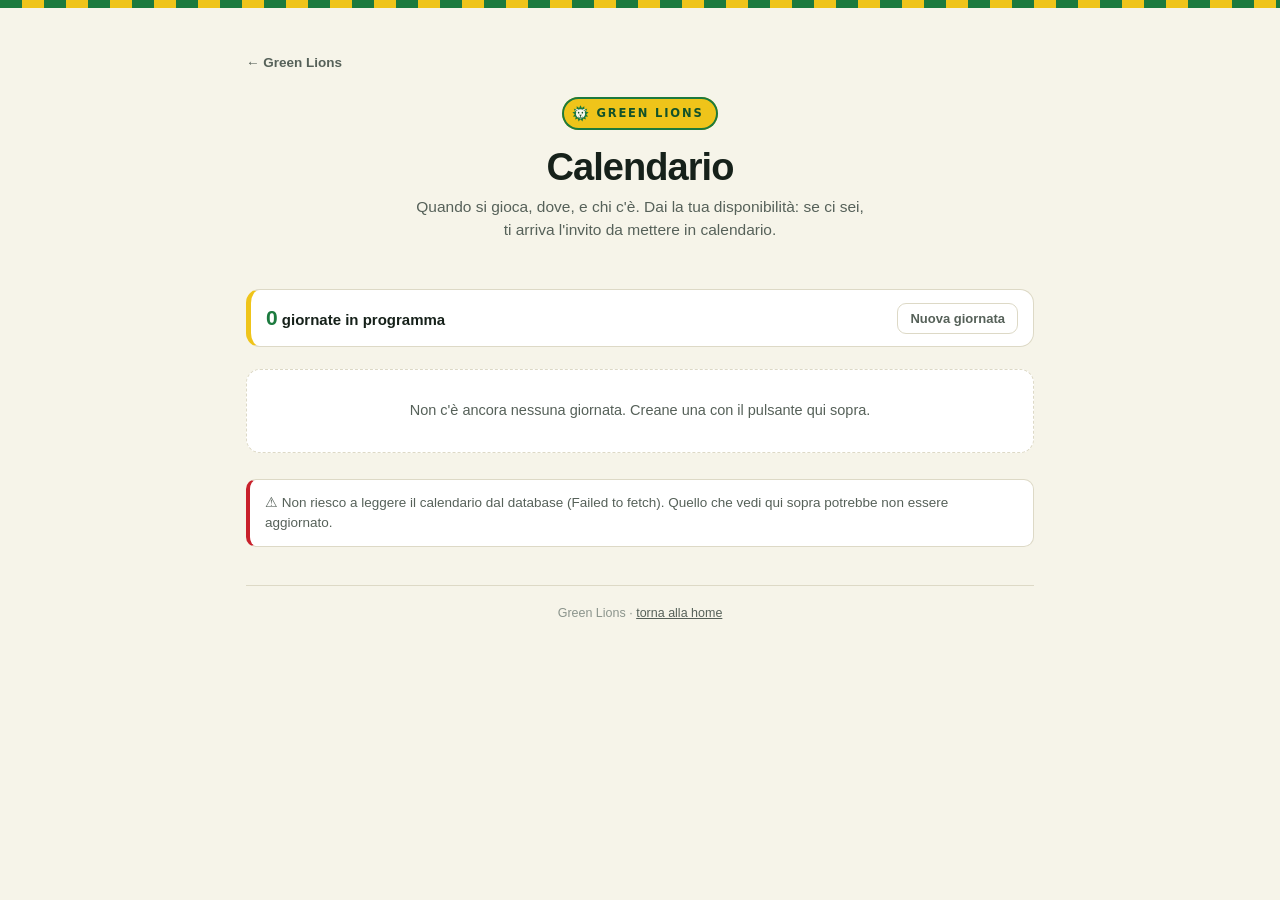
==== calendario/index.html @ 0fc32a2a "Calendario e Risultati Aggiunta la possibilità di inviare solleciti ai giocatori per le disponibilit" ====
<!doctype html>
<html lang="it">
<head>
<meta charset="utf-8">
<meta name="viewport" content="width=device-width, initial-scale=1, viewport-fit=cover">
<!-- Pagina della squadra, non vetrina: il noindex la tiene fuori dai motori
     di ricerca. Ci si arriva dal link, come per le divise. -->
<meta name="robots" content="noindex">
<title>Calendario e risultati · Green Lions</title>
<meta name="description" content="Le giornate dei Green Lions: quando si gioca, dove, e chi c'è.">
<meta name="theme-color" content="#1c7a3e">

<link rel="icon" type="image/svg+xml" href="/assets/img/leone.svg">
<link rel="icon" type="image/png" href="/assets/img/favicon.png">
<link rel="apple-touch-icon" href="/assets/img/apple-touch-icon.png">
<link rel="stylesheet" href="/assets/css/site.css">
<style>
  .gruppo { margin: 26px 0 0; }
  .gruppo > h2 {
    margin: 0 0 12px; font-size: 12px; font-weight: 800;
    letter-spacing: .13em; text-transform: uppercase; color: var(--ink-3);
  }

  .giornata {
    display: grid; grid-template-columns: 58px 1fr; gap: 15px;
    padding: 15px 17px; margin: 0 0 11px;
    background: var(--surface); border: 1px solid var(--line);
    border-left: 5px solid var(--kit-verde); border-radius: var(--radius);
  }
  .giornata.passata  { border-left-color: var(--ink-3); }
  .giornata.annullata { border-left-color: var(--kit-rosso); }
  .giornata.annullata .titolo { text-decoration: line-through; }

  .quando { text-align: center; padding-top: 2px; }
  .quando .settimana { font-size: 10.5px; font-weight: 700; letter-spacing: .08em; text-transform: uppercase; color: var(--ink-3); }
  .quando .giorno { font-size: 27px; font-weight: 800; line-height: 1.05; font-variant-numeric: tabular-nums; }
  .quando .mese { font-size: 11px; font-weight: 700; letter-spacing: .08em; text-transform: uppercase; color: var(--kit-verde); }
  @media (prefers-color-scheme: dark) { .quando .mese { color: var(--accent); } }

  .titolo { font-size: 17px; font-weight: 700; letter-spacing: -.012em; margin: 0 0 3px; }
  .dettaglio { font-size: 13.5px; color: var(--ink-2); margin: 0 0 2px; }
  .dettaglio .ora { font-weight: 700; color: var(--ink); }
  .appunto { margin: 7px 0 0; font-size: 13px; color: var(--ink-2); }

  .conteggi { display: flex; flex-wrap: wrap; gap: 7px; margin: 11px 0 0; }
  .chip {
    font: 700 11.5px/1 ui-sans-serif, system-ui, sans-serif;
    padding: 5px 9px; border-radius: 999px;
    background: var(--surface-2); color: var(--ink-2);
  }
  .chip.si    { background: var(--accent-sf); color: var(--kit-verde); }
  .chip.forse { background: #fdf3d4; color: #8a6a05; }
  @media (prefers-color-scheme: dark) {
    .chip.si    { color: var(--accent); }
    .chip.forse { background: #3a3010; color: #f0d375; }
  }

  .chip.anspi { background: var(--accent-sf); color: var(--kit-verde); box-shadow: inset 0 0 0 1px currentColor; }
  .chip.csi   { background: #e4ecfb; color: #2c5495; }
  @media (prefers-color-scheme: dark) {
    .chip.anspi { color: var(--accent); }
    .chip.csi   { background: #1b2a45; color: #9dbdf0; }
  }

  /* la regola dei due ANSPI in campo */
  .regola { margin: 10px 0 0; padding: 9px 12px; border-radius: 9px; font-size: 12.5px; line-height: 1.5; }
  .regola a { color: inherit; }
  .regola.ok     { background: var(--accent-sf); color: var(--kit-verde); }
  .regola.limite { background: #fdf3d4; color: #7d6005; }
  .regola.manca  { background: #fbeae9; color: #9d1a24; }
  @media (prefers-color-scheme: dark) {
    .regola.ok     { color: var(--accent); }
    .regola.limite { background: #3a3010; color: #f0d375; }
    .regola.manca  { background: #33191b; color: #f0999b; }
  }

  .nomi { margin: 9px 0 0; font-size: 12.5px; color: var(--ink-3); line-height: 1.6; }
  .nomi b { color: var(--ink-2); font-weight: 600; }

  .azioni-riga { display: flex; flex-wrap: wrap; gap: 8px; margin: 13px 0 0; }
  .stato-bollo {
    display: inline-block; margin-left: 8px; vertical-align: 2px;
    font: 700 10px/1 ui-sans-serif, system-ui, sans-serif;
    letter-spacing: .09em; text-transform: uppercase;
    padding: 4px 7px; border-radius: 999px;
    background: #fbeae9; color: #9d1a24;
  }
  @media (prefers-color-scheme: dark) { .stato-bollo { background: #33191b; color: #f0999b; } }

  #esito { margin: 0 0 16px; }

  /* ---- chi non ha risposto ---- */
  .manchevoli { list-style: none; margin: 0 0 14px; padding: 0; }
  .manchevoli li {
    display: flex; align-items: center; gap: 10px;
    padding: 9px 11px; margin: 0 0 6px;
    background: var(--bg); border: 1px solid var(--line); border-radius: 9px;
  }
  .manchevoli .chi { flex: 1; min-width: 0; font-size: 14.5px; font-weight: 600; }
  .manchevoli .senza { font-size: 12px; color: var(--ink-3); font-weight: 400; }

  /* ---- la distinta a schermo ---- */
  .distinta { list-style: none; margin: 0 0 4px; padding: 0; }
  .distinta li {
    display: flex; align-items: center; gap: 11px;
    padding: 9px 11px; margin: 0 0 6px;
    background: var(--bg); border: 1px solid var(--line); border-radius: 9px;
  }
  .distinta .maglia {
    flex: none; width: 30px; height: 30px; display: grid; place-items: center;
    border-radius: 8px; background: var(--kit-giallo); color: var(--kit-verde-s);
    font-weight: 800; font-size: 14px; font-variant-numeric: tabular-nums;
  }
  .distinta .maglia.senza { background: var(--surface-2); color: var(--ink-3); }
  .distinta .chi { flex: 1; min-width: 0; font-size: 14.5px; font-weight: 600; }
  .distinta .chi em { font-style: normal; font-weight: 400; font-size: 12.5px; color: var(--ink-3); }
  .distinta .bolli { display: flex; gap: 4px; flex: none; }
  .riassunto { margin: 12px 0 0; font-size: 13px; color: var(--ink-2); line-height: 1.55; }

  /* ============================================================
     Il foglio da portare al campo.
     A schermo non esiste; in stampa è l'unica cosa che resta,
     perché tutto il resto della pagina viene tolto di mezzo.
     ============================================================ */
  #stampa { display: none; }

  @media print {
    body > *:not(#stampa) { display: none !important; }
    dialog::backdrop { display: none !important; }
    #stampa { display: block !important; }

    @page { margin: 14mm; }
    body { background: #fff; color: #000; }

    #stampa { font: 11pt/1.45 ui-sans-serif, -apple-system, "Segoe UI", Roboto, Helvetica, Arial, sans-serif; color: #000; }
    #stampa h1 { font-size: 16pt; margin: 0 0 1mm; letter-spacing: -.01em; }
    #stampa .quando { margin: 0 0 7mm; font-size: 10.5pt; }
    #stampa table { width: 100%; border-collapse: collapse; }
    #stampa th, #stampa td { border: 1px solid #000; padding: 2.4mm 3mm; text-align: left; }
    #stampa th {
      font-size: 8.5pt; text-transform: uppercase; letter-spacing: .07em;
      background: #ececec; -webkit-print-color-adjust: exact; print-color-adjust: exact;
    }
    #stampa td.casella { width: 9mm; }
    #stampa td.num { width: 12mm; font-weight: 700; text-align: center; }
    #stampa tr.forse td { color: #444; }
    #stampa .riassunto { margin: 6mm 0 0; font-size: 10pt; color: #000; }
    #stampa .avvertenza { margin: 2mm 0 0; font-size: 10pt; font-weight: 700; }
  }
  .separa { margin: 16px 0 0; padding-top: 15px; border-top: 1px solid var(--line); }
</style>
</head>
<body>

<div class="banda"></div>

<svg style="position:absolute;width:0;height:0" aria-hidden="true">
  <symbol id="leone" viewBox="0 0 100 100"><path d="M50.0 2.0 L58.1 17.0 L72.3 7.5 L72.5 24.6 L89.5 22.7 L81.8 37.9 L97.7 44.2 L83.8 54.1 L94.9 67.0 L78.0 69.3 L81.8 85.9 L65.8 80.1 L61.5 96.6 L50.0 84.0 L38.5 96.6 L34.2 80.1 L18.2 85.9 L22.0 69.3 L5.1 67.0 L16.2 54.1 L2.3 44.2 L18.2 37.9 L10.5 22.7 L27.5 24.6 L27.7 7.5 L41.9 17.0 Z" style="fill:var(--leo-criniera,#1c7a3e)"/>
  <circle cx="50" cy="50" r="34" style="fill:var(--leo-criniera,#1c7a3e)"/>
  <circle cx="29" cy="32" r="8.5" style="fill:var(--leo-faccia,#efc41a)"/>
  <circle cx="71" cy="32" r="8.5" style="fill:var(--leo-faccia,#efc41a)"/>
  <circle cx="29" cy="32" r="3.8" style="fill:var(--leo-tratti,#12522a)"/>
  <circle cx="71" cy="32" r="3.8" style="fill:var(--leo-tratti,#12522a)"/>
  <circle cx="50" cy="52" r="27" style="fill:var(--leo-faccia,#efc41a)"/>
  <ellipse cx="39" cy="45" rx="4.4" ry="5.4" style="fill:var(--leo-tratti,#12522a)"/>
  <ellipse cx="61" cy="45" rx="4.4" ry="5.4" style="fill:var(--leo-tratti,#12522a)"/>
  <path d="M50 66 L41.5 57.5 L58.5 57.5 Z" style="fill:var(--leo-tratti,#12522a)"/>
  <path d="M50 66 L50 72" fill="none" style="stroke:var(--leo-tratti,#12522a)" stroke-width="3.4" stroke-linecap="round"/>
  <path d="M50 72 q -7 6 -13 0" fill="none" style="stroke:var(--leo-tratti,#12522a)" stroke-width="3.4" stroke-linecap="round"/>
  <path d="M50 72 q  7 6  13 0" fill="none" style="stroke:var(--leo-tratti,#12522a)" stroke-width="3.4" stroke-linecap="round"/></symbol>
</svg>

<div class="wrap">

  <p><a class="back" href="/">← Green Lions</a></p>

  <header class="site-head">
    <span class="crest"><svg class="leo" viewBox="0 0 100 100" aria-hidden="true"><use href="#leone"></use></svg>Green Lions</span>
    <h1>Calendario</h1>
    <p class="lede">Quando si gioca, dove, e chi c'è. Dai la tua disponibilità: se ci sei, ti arriva l'invito da mettere in calendario.</p>
  </header>

  <div class="msg ok" id="esito"></div>

  <div class="barra">
    <div class="conto" id="conto"><b>—</b> giornate in programma</div>
    <button type="button" class="btn ghost piccolo" id="apriNuova">Nuova giornata</button>
  </div>

  <div id="elenco" class="caricamento"></div>

  <p class="note">
    Per dare la disponibilità devi essere <a href="/squadra/">in rosa</a>: l'invito arriva all'email che hai lasciato lì.
    Chi ha il codice della squadra può anche creare e modificare le giornate — se una partita cambia orario o campo,
    l'evento si aggiorna da solo nel calendario di chi aveva accettato.
  </p>

  <footer class="site-footer">Green Lions · <a href="/">torna alla home</a></footer>

</div>


<!-- ============ finestra: dare la disponibilità ============ -->
<dialog id="finestraDisp">
  <div class="testata"></div>
  <form class="foglio" id="moduloDisp" novalidate>
    <h2>Ci sei?</h2>
    <p class="dettaglio" id="dispQuale"></p>

    <div class="msg err" id="erroreDisp"></div>

    <label><span>Chi sei</span>
      <select name="giocatore" id="scegliGiocatore" required></select>
    </label>

    <div class="scelta">
      <label><input type="radio" name="stato" value="si" checked><span>Ci sono</span></label>
      <label><input type="radio" name="stato" value="forse"><span>Forse</span></label>
      <label><input type="radio" name="stato" value="no"><span>Non ci sono</span></label>
    </div>

    <label><span>Note <small>(facoltativo)</small></span><textarea name="note" maxlength="200" placeholder="Arrivo più tardi, devo andare via prima…"></textarea></label>
    <label><span>Codice squadra</span><input name="codice" required maxlength="40" autocapitalize="characters" placeholder="quello scritto nel gruppo"></label>

    <div class="azioni">
      <button type="button" class="btn ghost" id="chiudiDisp">Annulla</button>
      <button type="submit" class="btn primary" id="confermaDisp">Conferma</button>
    </div>
  </form>
</dialog>


<!-- ============ finestra: creare o modificare una giornata ============ -->
<dialog id="finestraGiornata">
  <div class="testata"></div>
  <form class="foglio" id="moduloGiornata" novalidate>
    <h2 id="titoloFinestra">Nuova giornata</h2>

    <div class="msg err" id="erroreGiornata"></div>

    <label><span>Titolo</span><input name="titolo" required maxlength="80" placeholder="Campionato, 3ª giornata"></label>

    <div class="riga">
      <label><span>Tipo</span>
        <select name="tipo">
          <option value="partita" selected>Partita</option>
          <option value="allenamento">Allenamento</option>
          <option value="torneo">Torneo</option>
          <option value="altro">Altro</option>
        </select>
      </label>
      <label><span>Avversario</span><input name="avversario" maxlength="80" placeholder="solo per le partite"></label>
    </div>

    <div class="riga">
      <label><span>Data e ora</span><input name="inizio" type="datetime-local" required
        min="2020-01-01T00:00" max="2100-12-31T23:59"></label>
      <label><span>Durata <small>(minuti)</small></span><input name="durata" type="number" min="15" max="600" step="5" value="90" required inputmode="numeric"></label>
    </div>

    <label><span>Luogo</span><input name="luogo" required maxlength="80" placeholder="Campo comunale"></label>
    <label><span>Indirizzo <small>(facoltativo, finisce nell'invito)</small></span><input name="indirizzo" maxlength="160" placeholder="Via dello Sport 12, Lugo"></label>
    <label><span>Note <small>(facoltativo)</small></span><textarea name="note" maxlength="400" placeholder="Ritrovo un'ora prima…"></textarea></label>

    <label><span>Codice squadra</span><input name="codice" required maxlength="40" autocapitalize="characters"></label>

    <div class="azioni">
      <button type="button" class="btn ghost" id="chiudiGiornata">Annulla</button>
      <button type="submit" class="btn primary" id="confermaGiornata">Crea</button>
    </div>

    <div class="separa" id="zonaGestione" hidden>
      <div id="bloccoAnnulla">
        <button type="button" class="btn pericolo piccolo" id="annullaGiornata" style="width:100%">Annulla questa giornata</button>
        <p class="appunto">Resta nell'elenco, segnata come annullata. Chi aveva accettato riceve la disdetta e l'evento gli sparisce dal calendario.</p>
      </div>
      <div id="bloccoElimina" style="margin-top:14px">
        <button type="button" class="btn pericolo piccolo" id="eliminaGiornata" style="width:100%">Elimina definitivamente</button>
        <p class="appunto">La toglie dal sito, come se non fosse mai esistita. Si può solo se nessuno ce l'ha in calendario, o se è già annullata.</p>
      </div>
    </div>
  </form>
</dialog>

<dialog id="finestraDistinta">
  <div class="testata"></div>
  <div class="foglio">
    <h2>Distinta</h2>
    <p class="dettaglio" id="distintaQuale" style="margin:0 0 16px"></p>

    <div class="msg err" id="erroreDistinta"></div>

    <form id="moduloDistinta" novalidate>
      <label><span>Codice squadra</span>
        <input name="codice" required maxlength="40" autocapitalize="characters" placeholder="quello scritto nel gruppo">
      </label>
      <p class="appunto" style="margin:-4px 0 14px">Serve il codice perché la distinta riporta i cognomi
         per esteso, che sul sito non si vedono.</p>
      <div class="azioni">
        <button type="button" class="btn ghost" id="chiudiDistinta">Chiudi</button>
        <button type="submit" class="btn primary" id="confermaDistinta">Mostra</button>
      </div>
    </form>

    <div id="distintaCorpo" hidden>
      <ul class="distinta" id="distintaElenco"></ul>
      <p class="riassunto" id="distintaRiassunto"></p>
      <div class="azioni" style="margin-top:16px">
        <button type="button" class="btn ghost" id="chiudiDistinta2">Chiudi</button>
        <button type="button" class="btn primary" id="stampaDistinta">Stampa</button>
      </div>
    </div>
  </div>
</dialog>

<dialog id="finestraSolleciti">
  <div class="testata"></div>
  <div class="foglio">
    <h2>Chi non ha risposto</h2>
    <p class="dettaglio" id="sollecitiQuale" style="margin:0 0 16px"></p>

    <div class="msg err" id="erroreSolleciti"></div>
    <div class="msg ok" id="esitoSolleciti"></div>

    <form id="moduloSolleciti" novalidate>
      <label><span>Codice di gestione</span>
        <input name="codice" required maxlength="40" autocapitalize="characters" placeholder="il tuo, non quello del gruppo">
      </label>
      <p class="appunto" style="margin:-4px 0 14px">Qui compaiono i numeri di telefono, perciò serve
         il codice di gestione e non quello che gira nel gruppo.</p>
      <div class="azioni">
        <button type="button" class="btn ghost" id="chiudiSolleciti">Chiudi</button>
        <button type="submit" class="btn primary" id="confermaSolleciti">Vedi</button>
      </div>
    </form>

    <div id="sollecitiCorpo" hidden>
      <ul class="manchevoli" id="sollecitiElenco"></ul>
      <p class="appunto" style="margin:-6px 0 14px">Il telefono apre l'app messaggi con testo e
         destinatario già pronti: l'invio lo dai tu, e parte dal tuo numero.</p>
      <div class="azioni" style="flex-wrap:wrap">
        <button type="button" class="btn ghost" id="chiudiSolleciti2">Chiudi</button>
        <button type="button" class="btn ghost" id="copiaSolleciti">Copia per WhatsApp</button>
        <button type="button" class="btn primary" id="smsATutti">SMS a tutti</button>
      </div>
    </div>
  </div>
</dialog>

<!-- Riempito al volo quando si chiede la distinta: è quello che finisce sulla carta. -->
<div id="stampa" aria-hidden="true"></div>

<script src="/assets/js/supabase.js"></script>
<script>
/* ============================================================
   Gli orari sono fissati sull'ora italiana, non su quella del
   telefono: una partita alle 15:30 è alle 15:30 anche per chi
   apre la pagina con il fuso sbagliato o dall'estero.
   ============================================================ */
const FUSO = 'Europe/Rome';

const pezzi = (data) => new Intl.DateTimeFormat('sv-SE', {
  timeZone: FUSO, year: 'numeric', month: '2-digit', day: '2-digit',
  hour: '2-digit', minute: '2-digit', hour12: false
}).formatToParts(data).reduce((acc, p) => (acc[p.type] = p.value, acc), {});

/** Da istante a "2026-09-14T15:30" per il campo data e ora. */
function perIlModulo(iso) {
  const p = pezzi(new Date(iso));
  return `${p.year}-${p.month}-${p.day}T${p.hour}:${p.minute}`;
}

/** Da "2026-09-14T15:30" scritto nel modulo (ora italiana) all'istante vero.
    Due passate perché lo scarto cambia tra ora solare e ora legale. */
function dalModulo(valore) {
  const [g, o] = valore.split('T');
  const [Y, M, D] = g.split('-').map(Number);
  const [h, m] = o.split(':').map(Number);
  const desiderato = Date.UTC(Y, M - 1, D, h, m);
  let istante = desiderato;
  for (let i = 0; i < 2; i++) {
    const p = pezzi(new Date(istante));
    const letto = Date.UTC(+p.year, +p.month - 1, +p.day, +p.hour, +p.minute);
    istante = istante + (desiderato - letto);
  }
  return new Date(istante).toISOString();
}

const fmt = (iso, opzioni) => new Intl.DateTimeFormat('it-IT', { timeZone: FUSO, ...opzioni }).format(new Date(iso));

/* ---------------- stato della pagina ---------------- */

const elenco = document.getElementById('elenco');
const esito  = document.getElementById('esito');

const finestraDisp = document.getElementById('finestraDisp');
const moduloDisp   = document.getElementById('moduloDisp');
const erroreDisp   = document.getElementById('erroreDisp');
const confermaDisp = document.getElementById('confermaDisp');

const finestraGiornata = document.getElementById('finestraGiornata');
const moduloGiornata   = document.getElementById('moduloGiornata');
const erroreGiornata   = document.getElementById('erroreGiornata');
const confermaGiornata = document.getElementById('confermaGiornata');

let giornate = [];
let disponibilita = [];
let rosa = [];
document.querySelector('.note').dataset.originale = document.querySelector('.note').innerHTML;

let dispScelta = null;      // giornata per cui si sta rispondendo
let giornataInModifica = null;

const ETICHETTE = { si: 'ci sono', forse: 'forse', no: 'non ci sono' };

async function carica() {
  GL_ULTIMO_ERRORE = null;
  [giornate, disponibilita, rosa] = await Promise.all([
    glLeggi('calendario_pubblico', 'select=*&order=inizio.asc'),
    glLeggi('disponibilita_pubblica', 'select=*&order=nome.asc'),
    glLeggi('rosa_pubblica', 'select=*&order=numero.asc.nullslast,nome.asc')
  ]);
  disegna();

  // Meglio dire "non riesco a leggere" che lasciar credere che non ci sia niente.
  const nota = document.querySelector('.note');
  if (GL_ULTIMO_ERRORE) {
    nota.textContent = '⚠ Non riesco a leggere il calendario dal database (' + GL_ULTIMO_ERRORE +
      '). Quello che vedi qui sopra potrebbe non essere aggiornato.';
  } else if (nota.dataset.originale) {
    nota.innerHTML = nota.dataset.originale;
  }
}

function nomeGiornata(g) {
  return (g.tipo === 'partita' && g.avversario) ? 'Green Lions – ' + g.avversario : g.titolo;
}

function disegna() {
  elenco.classList.remove('caricamento');
  elenco.innerHTML = '';

  const adesso = Date.now();
  const prossime = giornate.filter(g => new Date(g.inizio).getTime() >= adesso);
  const passate  = giornate.filter(g => new Date(g.inizio).getTime() <  adesso).reverse();

  const inProgramma = prossime.filter(g => g.stato === 'programmata').length;
  document.getElementById('conto').innerHTML =
    '<b>' + inProgramma + '</b> ' + (inProgramma === 1 ? 'giornata in programma' : 'giornate in programma');

  if (giornate.length === 0) {
    elenco.innerHTML = '<p class="vuoto">Non c\'è ancora nessuna giornata. Creane una con il pulsante qui sopra.</p>';
    return;
  }

  if (prossime.length) elenco.appendChild(sezione('In programma', prossime, false));
  if (passate.length)  elenco.appendChild(sezione('Già giocate', passate, true));
}

function chipTessera(classe, testo) {
  const c = document.createElement('span');
  c.className = 'chip ' + classe;
  c.textContent = testo;
  return c;
}

function sezione(titolo, lista, passata) {
  const s = document.createElement('section');
  s.className = 'gruppo';
  s.innerHTML = '<h2></h2>';
  s.querySelector('h2').textContent = titolo;
  for (const g of lista) s.appendChild(scheda(g, passata));
  return s;
}

function scheda(g, passata) {
  const annullata = g.stato === 'annullata';
  const risposte = disponibilita.filter(d => d.giornata_id === g.id);
  const conta = (stato) => risposte.filter(d => d.stato === stato).length;

  const carta = document.createElement('article');
  carta.className = 'giornata' + (annullata ? ' annullata' : passata ? ' passata' : '');

  carta.innerHTML = `
    <div class="quando">
      <div class="settimana"></div>
      <div class="giorno"></div>
      <div class="mese"></div>
    </div>
    <div class="corpo">
      <p class="titolo"></p>
      <p class="dettaglio"><span class="ora"></span> · <span class="luogo"></span></p>
      <p class="appunto" hidden></p>
      <div class="conteggi"></div>
      <p class="regola" hidden></p>
      <p class="nomi" hidden></p>
      <div class="azioni-riga"></div>
    </div>`;

  carta.querySelector('.settimana').textContent = fmt(g.inizio, { weekday: 'short' });
  carta.querySelector('.giorno').textContent    = fmt(g.inizio, { day: 'numeric' });
  carta.querySelector('.mese').textContent      = fmt(g.inizio, { month: 'short' }).replace('.', '');

  const titolo = carta.querySelector('.titolo');
  titolo.textContent = nomeGiornata(g);
  if (annullata) {
    const bollo = document.createElement('span');
    bollo.className = 'stato-bollo';
    bollo.textContent = 'annullata';
    titolo.appendChild(bollo);
  }

  carta.querySelector('.ora').textContent = fmt(g.inizio, { hour: '2-digit', minute: '2-digit' });
  carta.querySelector('.luogo').textContent = g.indirizzo ? g.luogo + ', ' + g.indirizzo : g.luogo;

  if (g.note) {
    const appunto = carta.querySelector('.appunto');
    appunto.textContent = g.note;
    appunto.hidden = false;
  }

  const conteggi = carta.querySelector('.conteggi');
  for (const stato of ['si', 'forse', 'no']) {
    const n = conta(stato);
    if (!n) continue;
    const chip = document.createElement('span');
    chip.className = 'chip ' + stato;
    chip.textContent = n + ' ' + ETICHETTE[stato];
    conteggi.appendChild(chip);
  }
  if (!risposte.length && !annullata && !passata) {
    const chip = document.createElement('span');
    chip.className = 'chip';
    chip.textContent = 'ancora nessuna risposta';
    conteggi.appendChild(chip);
  }

  // Quanti tesserati ci sono per davvero. Conta solo chi ha detto sì:
  // un "forse" non basta a coprire un obbligo di regolamento.
  const anspiSi    = risposte.filter(d => d.stato === 'si'    && d.tessera_anspi).length;
  const anspiForse = risposte.filter(d => d.stato === 'forse' && d.tessera_anspi).length;
  const csiSi      = risposte.filter(d => d.stato === 'si'    && d.tessera_csi).length;

  if (anspiSi) conteggi.appendChild(chipTessera('anspi', anspiSi + ' ANSPI'));
  if (csiSi)   conteggi.appendChild(chipTessera('csi',   csiSi + ' CSI'));

  // L'avviso ha senso solo su quello che deve ancora succedere.
  if (!annullata && !passata) {
    const regola = carta.querySelector('.regola');
    regola.hidden = false;
    if (anspiSi >= 3) {
      regola.className = 'regola ok';
      regola.textContent = anspiSi + ' ANSPI disponibili: si possono alternare in campo.';
    } else if (anspiSi === 2) {
      regola.className = 'regola limite';
      regola.textContent = 'Esattamente 2 ANSPI disponibili. Il minimo va tenuto per tutta la partita, ' +
        'quindi devono giocarla intera tutti e due: nessuno dei due può uscire.';
    } else {
      regola.className = 'regola manca';
      // solo numeri calcolati qui dentro, nessun testo scritto dagli utenti
      regola.innerHTML = (anspiSi === 0 ? 'Nessun ANSPI disponibile' : '1 solo ANSPI disponibile') +
        ': ne servono <b>almeno 2 in campo per tutta la partita</b>' +
        (anspiForse ? ', e altri ' + anspiForse + ' hanno risposto forse' : '') +
        '. <a href="/regolamento/">Regolamento</a>';
    }
  }

  const dentro = risposte.filter(d => d.stato === 'si' || d.stato === 'forse');
  if (dentro.length) {
    const nomi = carta.querySelector('.nomi');
    nomi.innerHTML = '<b>Ci sono:</b> ' +
      dentro.map(d => d.nome + ' ' + d.iniziale + (d.stato === 'forse' ? ' (forse)' : '')).join(' · ');
    nomi.hidden = false;
  }

  const azioni = carta.querySelector('.azioni-riga');

  // La disponibilità si dà solo per quello che deve ancora succedere.
  if (!annullata && !passata) {
    const rispondi = document.createElement('button');
    rispondi.type = 'button';
    rispondi.className = 'btn primary piccolo';
    rispondi.textContent = 'Dai la tua disponibilità';
    rispondi.onclick = () => apriDisponibilita(g);
    azioni.appendChild(rispondi);
  }

  // Sollecitare ha senso solo prima: a partita giocata non serve più.
  if (!annullata && !passata) {
    const sollecita = document.createElement('button');
    sollecita.type = 'button';
    sollecita.className = 'btn ghost piccolo';
    sollecita.textContent = 'Sollecita';
    sollecita.onclick = () => apriSolleciti(g);
    azioni.appendChild(sollecita);
  }

  // La distinta serve prima della partita, ma anche dopo per ricontrollare
  // chi c'era: la si tiene su tutto quello che non è stato annullato.
  if (!annullata) {
    const distinta = document.createElement('button');
    distinta.type = 'button';
    distinta.className = 'btn ghost piccolo';
    distinta.textContent = 'Distinta';
    distinta.onclick = () => apriDistinta(g);
    azioni.appendChild(distinta);
  }

  // La gestione invece serve sempre: se sbagli l'anno, la giornata finisce
  // tra le passate, e senza questo pulsante non ci sarebbe più modo di
  // correggerla o di toglierla di mezzo.
  const gestisci = document.createElement('button');
  gestisci.type = 'button';
  gestisci.className = 'btn ghost piccolo';
  gestisci.textContent = (annullata || passata) ? 'Correggi o elimina' : 'Modifica';
  gestisci.onclick = () => apriGiornata(g);
  azioni.appendChild(gestisci);

  return carta;
}

/* ---------------- disponibilità ---------------- */

function apriDisponibilita(g) {
  dispScelta = g;
  erroreDisp.classList.remove('mostra');

  document.getElementById('dispQuale').textContent =
    nomeGiornata(g) + ' · ' + fmt(g.inizio, { weekday: 'long', day: 'numeric', month: 'long' }) +
    ', ore ' + fmt(g.inizio, { hour: '2-digit', minute: '2-digit' });

  const scegli = document.getElementById('scegliGiocatore');
  scegli.innerHTML = '';
  if (rosa.length === 0) {
    scegli.innerHTML = '<option value="">— la rosa è vuota —</option>';
  } else {
    scegli.appendChild(new Option('— scegli il tuo nome —', ''));
    for (const p of rosa) {
      scegli.appendChild(new Option(
        p.nome + ' ' + p.iniziale + (p.numero != null ? ' (' + p.numero + ')' : ''), p.id));
    }
  }

  finestraDisp.showModal();
}

moduloDisp.addEventListener('submit', async ev => {
  ev.preventDefault();
  erroreDisp.classList.remove('mostra');

  const d = Object.fromEntries(new FormData(moduloDisp));
  if (!d.giocatore) return erroreIn(erroreDisp, 'Scegli il tuo nome. Se non c\'è, aggiungiti prima alla rosa.');
  if (!d.codice.trim()) return erroreIn(erroreDisp, 'Manca il codice squadra.');

  confermaDisp.disabled = true;
  confermaDisp.textContent = 'Un attimo…';

  try {
    await glChiama('segna_disponibilita', {
      _codice:       d.codice.trim(),
      _giornata_id:  dispScelta.id,
      _giocatore_id: Number(d.giocatore),
      _stato:        d.stato,
      _note:         d.note.trim() || null
    });

    finestraDisp.close();
    moduloDisp.reset();
    esito.textContent = d.stato === 'si'
      ? 'Segnato. A momenti ricevi l\'invito da mettere in calendario.'
      : d.stato === 'forse'
        ? 'Segnato come forse: ricevi comunque l\'invito, così non te ne dimentichi.'
        : 'Segnato: per questa giornata non ci sei.';
    esito.classList.add('mostra');
    await carica();
  } catch (e) {
    erroreIn(erroreDisp, glMessaggio(e));
  } finally {
    confermaDisp.disabled = false;
    confermaDisp.textContent = 'Conferma';
  }
});

/* ---------------- i solleciti ---------------- */

const finestraSolleciti = document.getElementById('finestraSolleciti');
const moduloSolleciti   = document.getElementById('moduloSolleciti');
const erroreSolleciti   = document.getElementById('erroreSolleciti');
const esitoSolleciti    = document.getElementById('esitoSolleciti');
const confermaSolleciti = document.getElementById('confermaSolleciti');
let sollecitiGiornata = null;
let sollecitiMancanti = [];

/**
 * L'indirizzo per aprire l'app messaggi con tutto già scritto.
 *
 * Una pagina web non può mandare un SMS da sola — nessun browser lo
 * consente — ma può preparare il messaggio e lasciare l'invio a chi
 * sta davanti al telefono.
 *
 * Il "?&" prima di body non è un errore di battitura: iOS e Android
 * non si sono mai messi d'accordo sul separatore, e quella forma la
 * digeriscono tutti e due.
 */
function linkSms(numeri, testo) {
  const puliti = numeri.map(n => String(n).replace(/[^\d+]/g, '')).filter(Boolean);
  return 'sms:' + puliti.join(',') + '?&body=' + encodeURIComponent(testo);
}

function quandoDiscorsivo(g) {
  return fmt(g.inizio, { weekday: 'long', day: 'numeric', month: 'long' }) +
         ' alle ' + fmt(g.inizio, { hour: '2-digit', minute: '2-digit' });
}

function testoSollecito(g, nome) {
  return (nome ? 'Ciao ' + nome + ', ' : '') +
    'manca la tua disponibilità per ' + nomeGiornata(g) + ' di ' + quandoDiscorsivo(g) +
    '. Si risponde qui: ' + location.origin + '/calendario/';
}

function apriSolleciti(g) {
  sollecitiGiornata = g;
  erroreSolleciti.classList.remove('mostra');
  esitoSolleciti.classList.remove('mostra');
  moduloSolleciti.reset();
  moduloSolleciti.hidden = false;
  document.getElementById('sollecitiCorpo').hidden = true;
  document.getElementById('sollecitiQuale').textContent =
    nomeGiornata(g) + ' · ' + quandoDiscorsivo(g);
  finestraSolleciti.showModal();
  moduloSolleciti.querySelector('[name=codice]').focus();
}

moduloSolleciti.addEventListener('submit', async ev => {
  ev.preventDefault();
  erroreSolleciti.classList.remove('mostra');

  const codice = moduloSolleciti.elements.codice.value.trim();
  if (!codice) return erroreIn(erroreSolleciti, 'Manca il codice di gestione.');

  confermaSolleciti.disabled = true;
  confermaSolleciti.textContent = 'Un attimo…';

  try {
    sollecitiMancanti = await glChiama('da_sollecitare', {
      _codice: codice,
      _giornata_id: sollecitiGiornata.id
    }) || [];
    disegnaSolleciti();
    moduloSolleciti.hidden = true;
    document.getElementById('sollecitiCorpo').hidden = false;
  } catch (e) {
    erroreIn(erroreSolleciti, glMessaggio(e));
  } finally {
    confermaSolleciti.disabled = false;
    confermaSolleciti.textContent = 'Vedi';
  }
});

function disegnaSolleciti() {
  const elenco = document.getElementById('sollecitiElenco');
  elenco.innerHTML = '';

  const conNumero = sollecitiMancanti.filter(p => p.telefono);

  if (sollecitiMancanti.length === 0) {
    const voce = document.createElement('li');
    voce.innerHTML = '<span class="chi">Hanno risposto tutti. Non c\'è nessuno da sollecitare.</span>';
    elenco.appendChild(voce);
  }

  for (const p of sollecitiMancanti) {
    const voce = document.createElement('li');
    voce.innerHTML = '<span class="chi"></span>';
    voce.querySelector('.chi').textContent = p.nome + ' ' + p.cognome;

    if (p.telefono) {
      const sms = document.createElement('a');
      sms.className = 'btn ghost piccolo';
      sms.href = linkSms([p.telefono], testoSollecito(sollecitiGiornata, p.nome));
      sms.textContent = 'SMS';
      voce.appendChild(sms);
    } else {
      const senza = document.createElement('span');
      senza.className = 'senza';
      senza.textContent = 'numero mancante';
      voce.appendChild(senza);
    }
    elenco.appendChild(voce);
  }

  const tutti = document.getElementById('smsATutti');
  tutti.disabled = conNumero.length === 0;
  tutti.textContent = conNumero.length > 1
    ? 'SMS a tutti (' + conNumero.length + ')'
    : 'SMS';
}

document.getElementById('smsATutti').onclick = () => {
  const numeri = sollecitiMancanti.filter(p => p.telefono).map(p => p.telefono);
  if (!numeri.length) return;
  // senza nome: è un messaggio solo, che arriva a tutti
  location.href = linkSms(numeri, testoSollecito(sollecitiGiornata, null));
};

document.getElementById('copiaSolleciti').onclick = async () => {
  const nomi = sollecitiMancanti.map(p => p.nome).join(', ');
  const testo = sollecitiMancanti.length
    ? 'Manca ancora la disponibilità per ' + nomeGiornata(sollecitiGiornata) + ' di ' +
      quandoDiscorsivo(sollecitiGiornata) + ': ' + nomi +
      '.\nSi risponde qui: ' + location.origin + '/calendario/'
    : 'Hanno risposto tutti per ' + nomeGiornata(sollecitiGiornata) + '.';

  try {
    await navigator.clipboard.writeText(testo);
    esitoSolleciti.textContent = 'Messaggio copiato: incollalo nel gruppo.';
    esitoSolleciti.classList.add('mostra');
  } catch {
    erroreIn(erroreSolleciti, 'Il browser non mi lascia copiare. Il messaggio è: ' + testo);
  }
};

document.getElementById('chiudiSolleciti').onclick  = () => finestraSolleciti.close();
document.getElementById('chiudiSolleciti2').onclick = () => finestraSolleciti.close();

/* ---------------- la distinta ---------------- */

const finestraDistinta = document.getElementById('finestraDistinta');
const moduloDistinta   = document.getElementById('moduloDistinta');
const erroreDistinta   = document.getElementById('erroreDistinta');
const confermaDistinta = document.getElementById('confermaDistinta');
let distintaGiornata = null;

function apriDistinta(g) {
  distintaGiornata = g;
  erroreDistinta.classList.remove('mostra');
  moduloDistinta.reset();
  moduloDistinta.hidden = false;
  document.getElementById('distintaCorpo').hidden = true;

  document.getElementById('distintaQuale').textContent =
    nomeGiornata(g) + ' · ' + fmt(g.inizio, { weekday: 'long', day: 'numeric', month: 'long' }) +
    ', ore ' + fmt(g.inizio, { hour: '2-digit', minute: '2-digit' });

  finestraDistinta.showModal();
  moduloDistinta.querySelector('[name=codice]').focus();
}

moduloDistinta.addEventListener('submit', async ev => {
  ev.preventDefault();
  erroreDistinta.classList.remove('mostra');

  const codice = moduloDistinta.elements.codice.value.trim();
  if (!codice) return erroreIn(erroreDistinta, 'Manca il codice squadra.');

  confermaDistinta.disabled = true;
  confermaDistinta.textContent = 'Un attimo…';

  try {
    const righe = await glChiama('distinta', {
      _codice: codice,
      _giornata_id: distintaGiornata.id
    });
    disegnaDistinta(distintaGiornata, righe || []);
    moduloDistinta.hidden = true;
    document.getElementById('distintaCorpo').hidden = false;
  } catch (e) {
    erroreIn(erroreDistinta, glMessaggio(e));
  } finally {
    confermaDistinta.disabled = false;
    confermaDistinta.textContent = 'Mostra';
  }
});

/** Il nome della tessera, per esteso, come va scritto sulla distinta. */
function tessereDi(r) {
  const t = [];
  if (r.tessera_anspi) t.push('ANSPI');
  if (r.tessera_csi)   t.push('CSI');
  return t.length ? t.join(' + ') : '—';
}

function disegnaDistinta(g, righe) {
  const elenco = document.getElementById('distintaElenco');
  elenco.innerHTML = '';

  for (const r of righe) {
    const voce = document.createElement('li');
    voce.innerHTML = '<span class="maglia"></span><span class="chi"></span><span class="bolli"></span>';

    const maglia = voce.querySelector('.maglia');
    maglia.textContent = r.numero ?? '–';
    if (r.numero == null) maglia.classList.add('senza');

    const chi = voce.querySelector('.chi');
    chi.textContent = r.nome + ' ' + r.cognome + ' ';
    if (r.stato === 'forse') {
      const nota = document.createElement('em');
      nota.textContent = '(forse)';
      chi.appendChild(nota);
    }

    const bolli = voce.querySelector('.bolli');
    if (r.tessera_anspi) bolli.appendChild(chipTessera('anspi', 'ANSPI'));
    if (r.tessera_csi)   bolli.appendChild(chipTessera('csi', 'CSI'));

    elenco.appendChild(voce);
  }

  const sicuri   = righe.filter(r => r.stato === 'si').length;
  const forse    = righe.filter(r => r.stato === 'forse').length;
  const anspiSi  = righe.filter(r => r.stato === 'si' && r.tessera_anspi).length;
  const csiSi    = righe.filter(r => r.stato === 'si' && r.tessera_csi).length;

  const riassunto = sicuri + (sicuri === 1 ? ' giocatore sicuro' : ' giocatori sicuri') +
    (forse ? ', più ' + forse + ' in forse' : '') +
    ' · ' + anspiSi + ' ANSPI · ' + csiSi + ' CSI';

  document.getElementById('distintaRiassunto').textContent = righe.length
    ? riassunto
    : 'Per questa giornata non ha ancora risposto nessuno.';

  costruisciFoglio(g, righe, { sicuri, forse, anspiSi, csiSi, riassunto });
}

/** Prepara il foglio che esce dalla stampante. */
function costruisciFoglio(g, righe, conti) {
  const foglio = document.getElementById('stampa');
  foglio.innerHTML = '';

  const titolo = document.createElement('h1');
  titolo.textContent = 'Green Lions · distinta';
  foglio.appendChild(titolo);

  const quando = document.createElement('p');
  quando.className = 'quando';
  quando.textContent =
    nomeGiornata(g) + ' — ' +
    fmt(g.inizio, { weekday: 'long', day: 'numeric', month: 'long', year: 'numeric' }) +
    ', ore ' + fmt(g.inizio, { hour: '2-digit', minute: '2-digit' }) + ' · ' +
    (g.indirizzo ? g.luogo + ', ' + g.indirizzo : g.luogo);
  foglio.appendChild(quando);

  const tabella = document.createElement('table');
  tabella.innerHTML =
    '<thead><tr><th></th><th>N.</th><th>Nome e cognome</th><th>Tessera</th></tr></thead><tbody></tbody>';
  const corpo = tabella.querySelector('tbody');

  for (const r of righe) {
    const riga = document.createElement('tr');
    if (r.stato === 'forse') riga.className = 'forse';
    riga.innerHTML = '<td class="casella"></td><td class="num"></td><td></td><td></td>';
    const celle = riga.querySelectorAll('td');
    celle[1].textContent = r.numero ?? '';
    celle[2].textContent = r.nome + ' ' + r.cognome + (r.stato === 'forse' ? ' (forse)' : '');
    celle[3].textContent = tessereDi(r);
    corpo.appendChild(riga);
  }
  foglio.appendChild(tabella);

  const riassunto = document.createElement('p');
  riassunto.className = 'riassunto';
  riassunto.textContent = righe.length
    ? conti.riassunto + '. La casella a sinistra serve per spuntare chi si presenta.'
    : 'Nessuna disponibilità registrata per questa giornata.';
  foglio.appendChild(riassunto);

  // il vincolo che si scopre a bordo campo se non lo si è guardato prima
  if (conti.anspiSi < 2) {
    const avvertenza = document.createElement('p');
    avvertenza.className = 'avvertenza';
    avvertenza.textContent =
      'ATTENZIONE: servono almeno 2 tesserati ANSPI in campo per tutta la partita, e qui ce ne sono ' +
      conti.anspiSi + '.';
    foglio.appendChild(avvertenza);
  }
}

document.getElementById('stampaDistinta').onclick = () => window.print();
document.getElementById('chiudiDistinta').onclick  = () => finestraDistinta.close();
document.getElementById('chiudiDistinta2').onclick = () => finestraDistinta.close();

/* ---------------- creare e modificare una giornata ---------------- */

function apriGiornata(g) {
  giornataInModifica = g || null;
  erroreGiornata.classList.remove('mostra');
  moduloGiornata.reset();

  document.getElementById('titoloFinestra').textContent = g ? 'Modifica giornata' : 'Nuova giornata';
  confermaGiornata.textContent = g ? 'Salva e avvisa' : 'Crea';
  document.getElementById('zonaGestione').hidden = !g;
  // una giornata già annullata non si annulla due volte
  if (g) document.getElementById('bloccoAnnulla').hidden = g.stato === 'annullata';

  if (g) {
    const c = moduloGiornata.elements;
    c.titolo.value     = g.titolo;
    c.tipo.value       = g.tipo;
    c.avversario.value = g.avversario || '';
    c.inizio.value     = perIlModulo(g.inizio);
    c.durata.value     = g.durata_min;
    c.luogo.value      = g.luogo;
    c.indirizzo.value  = g.indirizzo || '';
    c.note.value       = g.note || '';
  }

  finestraGiornata.showModal();
}

moduloGiornata.addEventListener('submit', async ev => {
  ev.preventDefault();
  erroreGiornata.classList.remove('mostra');

  const d = Object.fromEntries(new FormData(moduloGiornata));
  for (const k in d) d[k] = String(d[k]).trim();

  if (d.titolo.length < 3) return erroreIn(erroreGiornata, GL_MESSAGGI.TITOLO_NON_VALIDO);
  if (!d.inizio) return erroreIn(erroreGiornata, 'Manca la data e l\'ora.');

  // Il campo data e ora accetta qualunque anno, anche 1620 battuto per sbaglio:
  // una giornata così finisce tra le passate e sembra sparita.
  const anno = Number(d.inizio.slice(0, 4));
  if (!(anno >= 2020 && anno <= 2100)) {
    return erroreIn(erroreGiornata, 'L\'anno ' + anno + ' non sembra giusto. Ricontrolla la data.');
  }
  if (d.luogo.length < 3) return erroreIn(erroreGiornata, GL_MESSAGGI.LUOGO_NON_VALIDO);
  const durata = Number(d.durata);
  if (!(durata >= 15 && durata <= 600)) return erroreIn(erroreGiornata, 'La durata va da 15 a 600 minuti.');
  if (!d.codice) return erroreIn(erroreGiornata, 'Manca il codice squadra.');

  const istante = dalModulo(d.inizio);
  // una partita già giocata si può registrare, ma è quasi sempre un errore
  if (!giornataInModifica && new Date(istante) < new Date() &&
      !confirm('La data che hai messo è già passata.\n\nLa creo lo stesso?')) return;

  confermaGiornata.disabled = true;
  confermaGiornata.textContent = 'Un attimo…';

  const dati = {
    _codice:     d.codice,
    _titolo:     d.titolo,
    _inizio:     istante,
    _luogo:      d.luogo,
    _tipo:       d.tipo,
    _avversario: d.avversario || null,
    _durata_min: durata,
    _indirizzo:  d.indirizzo || null,
    _note:       d.note || null
  };

  try {
    if (giornataInModifica) {
      await glChiama('modifica_giornata', { ...dati, _id: giornataInModifica.id });
      esito.textContent = 'Giornata aggiornata. Chi aveva detto sì o forse riceve la mail con i dati nuovi, e l\'evento gli si aggiorna in calendario.';
    } else {
      await glChiama('crea_giornata', dati);
      esito.textContent = 'Giornata creata. Adesso la squadra può dare la disponibilità.';
    }

    finestraGiornata.close();
    moduloGiornata.reset();
    esito.classList.add('mostra');
    await carica();
  } catch (e) {
    erroreIn(erroreGiornata, glMessaggio(e));
  } finally {
    confermaGiornata.disabled = false;
    confermaGiornata.textContent = giornataInModifica ? 'Salva e avvisa' : 'Crea';
  }
});

document.getElementById('eliminaGiornata').onclick = async () => {
  if (!giornataInModifica) return;
  const codice = moduloGiornata.elements.codice.value.trim();
  if (!codice) return erroreIn(erroreGiornata, 'Scrivi il codice squadra per eliminare.');
  if (!confirm('Eliminare "' + nomeGiornata(giornataInModifica) + '"?\n\nSparisce dal sito e non si recupera.')) return;

  try {
    await glChiama('elimina_giornata', { _codice: codice, _id: giornataInModifica.id });
    finestraGiornata.close();
    esito.textContent = 'Giornata eliminata.';
    esito.classList.add('mostra');
    await carica();
  } catch (e) {
    erroreIn(erroreGiornata, glMessaggio(e));
  }
};

document.getElementById('annullaGiornata').onclick = async () => {
  if (!giornataInModifica) return;
  const codice = moduloGiornata.elements.codice.value.trim();
  if (!codice) return erroreIn(erroreGiornata, 'Scrivi il codice squadra per annullare.');
  if (!confirm('Annullare "' + nomeGiornata(giornataInModifica) + '"?\n\nChi aveva accettato riceve la disdetta.')) return;

  try {
    await glChiama('annulla_giornata', { _codice: codice, _id: giornataInModifica.id });
    finestraGiornata.close();
    esito.textContent = 'Giornata annullata. È partita la disdetta a chi aveva accettato.';
    esito.classList.add('mostra');
    await carica();
  } catch (e) {
    erroreIn(erroreGiornata, glMessaggio(e));
  }
};

/* ---------------- utilità ---------------- */

function erroreIn(riquadro, testo) {
  riquadro.textContent = testo;
  riquadro.classList.add('mostra');
  riquadro.scrollIntoView({ block: 'nearest' });
}

document.getElementById('apriNuova').onclick = () => apriGiornata(null);
document.getElementById('chiudiDisp').onclick = () => finestraDisp.close();
document.getElementById('chiudiGiornata').onclick = () => finestraGiornata.close();

carica();
// se la pagina resta aperta, ogni tanto si riallinea con quello che hanno risposto gli altri
setInterval(() => {
  if (!finestraDisp.open && !finestraGiornata.open) carica();
}, 30000);
document.addEventListener('visibilitychange', () => {
  if (!document.hidden && !finestraDisp.open && !finestraGiornata.open) carica();
});
</script>
</body>
</html>
---- assets/css/site.css ----
/* ============================================================
   Green Lions — foglio di stile comune a tutte le pagine.

   I colori vengono dalle divise: giallo e verde della prima
   maglia, bianco e azzurro del portiere, rosso della seconda.

   Nota: divise/index.html NON usa questo file. È volutamente
   un unico file autonomo (si può aprire con doppio clic o
   trascinare su netlify.com/drop senza portarsi dietro nulla),
   quindi ha una sua copia di questi token. Se cambi un colore
   qui, cambialo anche là.
   ============================================================ */

:root {
  --kit-giallo:  #efc41a;
  --kit-verde:   #1c7a3e;
  --kit-verde-s: #12522a;
  --kit-rosso:   #c8202b;
  --kit-bianco:  #eef3f4;
  --kit-azzurro: #58bcd6;

  --bg:        #f6f4e9;
  --surface:   #ffffff;
  --surface-2: #ece9d9;
  --ink:       #16211a;
  --ink-2:     #566159;
  --ink-3:     #8b948c;
  --line:      #ddd9c6;
  --accent:    var(--kit-verde);
  --accent-ink:#ffffff;
  --accent-sf: #e2f0e5;
  --radius:    14px;
  --shadow:    0 1px 2px rgba(18,40,26,.07), 0 10px 26px -14px rgba(18,40,26,.35);
}

@media (prefers-color-scheme: dark) {
  :root {
    --bg:        #0d1610;
    --surface:   #15201a;
    --surface-2: #1e2b23;
    --ink:       #eaf0ea;
    --ink-2:     #9fada3;
    --ink-3:     #67756c;
    --line:      #27352c;
    --accent:    #3fb56e;
    --accent-ink:#06170d;
    --accent-sf: #16311f;
    --shadow:    0 1px 2px rgba(0,0,0,.5), 0 10px 26px -14px rgba(0,0,0,.8);
  }
}

* { box-sizing: border-box; }
html { -webkit-text-size-adjust: 100%; }

body {
  margin: 0;
  background: var(--bg);
  color: var(--ink);
  font: 400 16px/1.5 ui-sans-serif, -apple-system, "Segoe UI", Roboto, Helvetica, Arial, sans-serif;
  padding: 0 0 env(safe-area-inset-bottom);
}

/* fascia superiore a righe, come la maglia gialloverde */
.banda {
  height: 8px;
  background: repeating-linear-gradient(
    90deg,
    var(--kit-verde) 0 22px,
    var(--kit-giallo) 22px 44px
  );
}

.wrap { max-width: 820px; margin: 0 auto; padding: 26px 16px 64px; }

/* ---- intestazione ---- */

.site-head { text-align: center; padding: 4px 0 22px; }

.crest {
  display: inline-flex; align-items: center; gap: 7px;
  font: 800 11.5px/1 ui-sans-serif, system-ui, sans-serif;
  letter-spacing: .16em; text-transform: uppercase;
  color: var(--kit-verde-s);
  background: var(--kit-giallo);
  padding: 8px 14px; border-radius: 999px;
  box-shadow: inset 0 0 0 2px var(--kit-verde);
  text-decoration: none;
}
@media (prefers-color-scheme: dark) { .crest { color: #123; } }

.leo { width: 17px; height: 17px; flex: none; margin-left: -4px; }
/* nel bollino giallo il muso del leone diventa crema, altrimenti si confonde col fondo */
.crest .leo { --leo-faccia: #f8f6ec; }

h1 { margin: 16px 0 6px; font-size: clamp(27px, 6.4vw, 38px); line-height: 1.12; letter-spacing: -.025em; }
.lede { margin: 0 auto; max-width: 52ch; color: var(--ink-2); font-size: 15.5px; }

/* ---- elenco delle pagine ---- */

.cards { display: grid; gap: 12px; margin: 30px 0 0; }

.card {
  display: flex; align-items: center; gap: 15px;
  padding: 17px 18px;
  background: var(--surface);
  border: 1px solid var(--line);
  border-left: 5px solid var(--kit-giallo);
  border-radius: var(--radius);
  text-decoration: none; color: inherit;
  transition: transform .12s ease, border-color .12s, box-shadow .12s;
}
.card:hover { border-color: var(--kit-verde); border-left-color: var(--kit-verde); transform: translateY(-2px); box-shadow: var(--shadow); }
.card:focus-visible { outline: 2px solid var(--kit-verde); outline-offset: 2px; }

.card-ico { flex: none; width: 42px; height: 42px; display: grid; place-items: center; }
.card-ico svg { width: 100%; height: 100%; }

.card-txt { flex: 1; min-width: 0; }
.card-title { display: flex; align-items: center; gap: 9px; flex-wrap: wrap; font-size: 17.5px; font-weight: 700; letter-spacing: -.012em; }
.card-desc { display: block; margin-top: 3px; font-size: 13.5px; color: var(--ink-2); }
.card-go { flex: none; color: var(--ink-3); font-size: 20px; line-height: 1; }
.card:hover .card-go { color: var(--kit-verde); }

/* pagine non ancora pronte: stesso posto, tono più spento */
.card.is-soon { border-left-color: var(--line); background: var(--surface-2); }
.card.is-soon .card-ico { opacity: .55; }

.badge {
  font: 700 10px/1 ui-sans-serif, system-ui, sans-serif;
  letter-spacing: .09em; text-transform: uppercase;
  padding: 4px 7px; border-radius: 999px;
  background: var(--accent-sf); color: var(--kit-verde);
}
@media (prefers-color-scheme: dark) { .badge { color: var(--accent); } }
.badge.soon { background: var(--surface-2); color: var(--ink-3); box-shadow: inset 0 0 0 1px var(--line); }

/* ---- riquadro nota ---- */

.note {
  margin: 26px 0 0; padding: 13px 15px;
  background: var(--surface); border: 1px solid var(--line);
  border-left: 4px solid var(--kit-rosso);
  border-radius: 10px; font-size: 13.5px; color: var(--ink-2);
}

/* ---- pagine interne ---- */

.back {
  display: inline-flex; align-items: center; gap: 6px;
  margin-bottom: 4px; font-size: 13.5px; font-weight: 600;
  color: var(--ink-2); text-decoration: none;
}
.back:hover { color: var(--kit-verde); }

.pannello {
  margin: 26px 0 0; padding: 26px 22px;
  background: var(--surface); border: 1px dashed var(--line);
  border-radius: var(--radius); text-align: center; color: var(--ink-2);
}
.pannello h2 { margin: 0 0 8px; font-size: 19px; color: var(--ink); letter-spacing: -.015em; }
.pannello p { margin: 0 auto; max-width: 46ch; font-size: 14.5px; }

.site-footer {
  margin-top: 38px; padding-top: 18px;
  border-top: 1px solid var(--line);
  text-align: center; font-size: 12.5px; color: var(--ink-3);
}
.site-footer a { color: var(--ink-2); }

/* ============================================================
   Moduli e finestre
   Stessi stili della pagina divise, così le pagine nuove hanno
   lo stesso aspetto senza ricopiarli ogni volta.
   ============================================================ */

.barra {
  display: flex; flex-wrap: wrap; align-items: center; justify-content: space-between;
  gap: 10px; margin: 26px 0 16px; padding: 12px 15px;
  background: var(--surface); border: 1px solid var(--line);
  border-left: 5px solid var(--kit-giallo);
  border-radius: var(--radius);
}
.barra .conto { font-weight: 650; font-size: 15px; }
.barra .conto b { font-size: 21px; color: var(--accent); }

button.btn, a.btn {
  padding: 11px 16px; border-radius: 11px; border: 1px solid transparent; cursor: pointer;
  font: 700 14.5px/1 ui-sans-serif, -apple-system, "Segoe UI", Roboto, Helvetica, Arial, sans-serif;
  text-decoration: none; display: inline-flex; align-items: center; justify-content: center; gap: 7px;
}
.btn.primary { background: var(--kit-verde); color: #fff; }
.btn.primary:disabled { opacity: .55; cursor: wait; }
.btn.ghost { background: transparent; color: var(--ink-2); border-color: var(--line); }
.btn.ghost:hover { border-color: var(--kit-verde); color: var(--kit-verde); }
.btn.piccolo { padding: 8px 12px; font-size: 13px; border-radius: 9px; }
.btn.pericolo { background: transparent; color: var(--kit-rosso); border-color: var(--line); }
@media (prefers-color-scheme: dark) {
  .btn.primary { background: var(--accent); color: var(--accent-ink); }
  .btn.pericolo { color: #f0999b; }
}

dialog {
  border: none; border-radius: 18px; padding: 0;
  background: var(--surface); color: var(--ink);
  width: min(460px, calc(100vw - 24px));
  box-shadow: var(--shadow); overflow: hidden;
}
dialog::backdrop { background: rgba(9,22,14,.6); backdrop-filter: blur(2px); }
.testata { height: 6px; background: linear-gradient(90deg, var(--kit-verde), var(--kit-giallo)); }
.foglio { padding: 20px 22px 22px; max-height: min(78vh, 720px); overflow-y: auto; }
.foglio h2 { margin: 0 0 16px; font-size: 20px; letter-spacing: -.015em; }

label { display: block; margin: 0 0 12px; font-size: 13px; font-weight: 600; color: var(--ink-2); }
label > span { display: block; margin-bottom: 5px; }
input, textarea, select {
  width: 100%;
  font: 400 16px/1.4 ui-sans-serif, -apple-system, "Segoe UI", Roboto, Helvetica, Arial, sans-serif;
  color: var(--ink); background: var(--bg);
  border: 1px solid var(--line); border-radius: 10px; padding: 11px 12px;
}
input:focus, textarea:focus, select:focus { outline: 2px solid var(--kit-verde); outline-offset: -1px; border-color: transparent; }
textarea { resize: vertical; min-height: 62px; }
.riga { display: grid; grid-template-columns: 1fr 1fr; gap: 10px; }
@media (max-width: 400px) { .riga { grid-template-columns: 1fr; } }

/* scelta a pulsanti: sì / forse / no */
.scelta { display: grid; grid-template-columns: repeat(3, 1fr); gap: 8px; margin: 0 0 14px; }
.scelta input { position: absolute; opacity: 0; pointer-events: none; }
.scelta span {
  display: block; text-align: center; padding: 12px 6px; cursor: pointer;
  border: 1px solid var(--line); border-radius: 11px;
  font-size: 14px; font-weight: 700; color: var(--ink-2); background: var(--bg);
}
.scelta label { margin: 0; }
.scelta input:checked + span { background: var(--accent-sf); color: var(--kit-verde); border-color: var(--kit-verde); }
.scelta input:focus-visible + span { outline: 2px solid var(--kit-verde); outline-offset: 2px; }
@media (prefers-color-scheme: dark) { .scelta input:checked + span { color: var(--accent); } }

.consenso { display: flex; gap: 9px; align-items: flex-start; font-size: 12.5px; font-weight: 400; color: var(--ink-2); margin: 4px 0 18px; }
.consenso input { width: auto; margin: 2px 0 0; flex: none; accent-color: var(--kit-verde); }

.azioni { display: flex; gap: 9px; }
.azioni .btn { flex: 1; padding: 14px 16px; font-size: 15px; }
.azioni .btn.ghost { flex: 0 0 auto; padding-inline: 18px; }

.msg { border-radius: 10px; padding: 11px 13px; font-size: 13.5px; margin: 0 0 14px; display: none; }
.msg.mostra { display: block; }
.msg.err { background: #fbeae9; color: #9d1a24; }
.msg.ok  { background: var(--accent-sf); color: var(--kit-verde); }
@media (prefers-color-scheme: dark) {
  .msg.err { background: #33191b; color: #f0999b; }
  .msg.ok  { color: var(--accent); }
}

.vuoto {
  margin: 22px 0 0; padding: 30px 22px;
  background: var(--surface); border: 1px dashed var(--line);
  border-radius: var(--radius); text-align: center; color: var(--ink-2); font-size: 14.5px;
}
.caricamento { opacity: .4; pointer-events: none; }
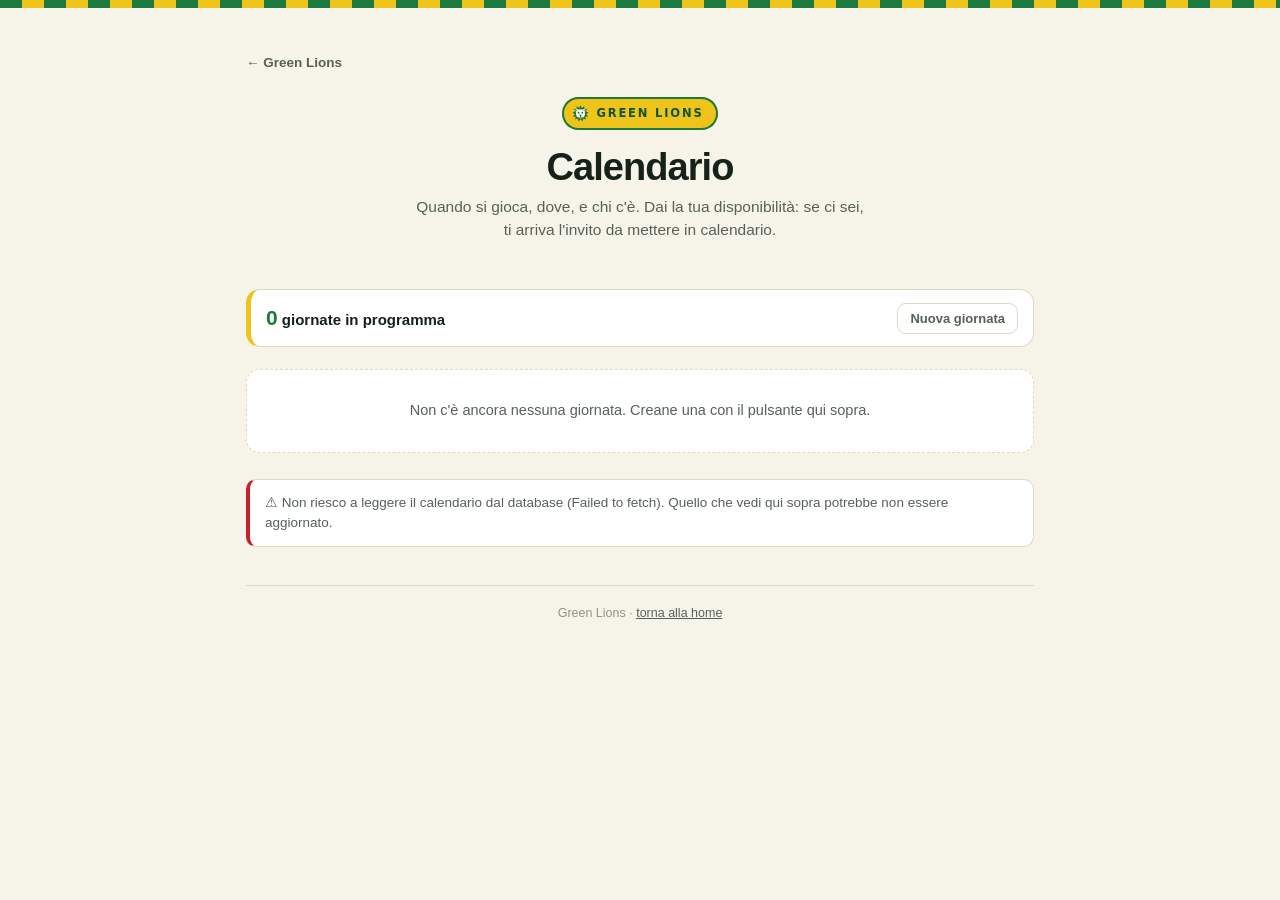
==== commit f26b4fcf: "Distinta View Aggiunta possibilità di vedere in distinta il numero del documento e di agiungere altr" ====
--- a/calendario/index.html
+++ b/calendario/index.html
@@ -56,6 +56,8 @@
   }
 
   .chip.anspi { background: var(--accent-sf); color: var(--kit-verde); box-shadow: inset 0 0 0 1px currentColor; }
+  .chip.visita { background: #fbeae9; color: #9d1a24; }
+  @media (prefers-color-scheme: dark) { .chip.visita { background: #33191b; color: #f0999b; } }
   .chip.csi   { background: #e4ecfb; color: #2c5495; }
   @media (prefers-color-scheme: dark) {
     .chip.anspi { color: var(--accent); }
@@ -76,6 +78,7 @@
 
   .nomi { margin: 9px 0 0; font-size: 12.5px; color: var(--ink-3); line-height: 1.6; }
   .nomi b { color: var(--ink-2); font-weight: 600; }
+  .nomi.assenti { margin-top: 4px; opacity: .75; }
 
   .azioni-riga { display: flex; flex-wrap: wrap; gap: 8px; margin: 13px 0 0; }
   .stato-bollo {
@@ -114,7 +117,7 @@
   .distinta .maglia.senza { background: var(--surface-2); color: var(--ink-3); }
   .distinta .chi { flex: 1; min-width: 0; font-size: 14.5px; font-weight: 600; }
   .distinta .chi em { font-style: normal; font-weight: 400; font-size: 12.5px; color: var(--ink-3); }
-  .distinta .bolli { display: flex; gap: 4px; flex: none; }
+  .distinta .bolli { display: flex; gap: 4px; flex-wrap: wrap; justify-content: flex-end; max-width: 55%; }
   .riassunto { margin: 12px 0 0; font-size: 13px; color: var(--ink-2); line-height: 1.55; }
 
   /* ============================================================
@@ -143,6 +146,10 @@
     }
     #stampa td.casella { width: 9mm; }
     #stampa td.num { width: 12mm; font-weight: 700; text-align: center; }
+    #stampa td.tessera { white-space: normal; font-size: 10pt; }
+    #stampa td.documento { width: 34mm; }
+    /* le righe vuote devono essere abbastanza alte da scriverci a penna */
+    #stampa tbody td { height: 7.5mm; }
     #stampa tr.forse td { color: #444; }
     #stampa .riassunto { margin: 6mm 0 0; font-size: 10pt; color: #000; }
     #stampa .avvertenza { margin: 2mm 0 0; font-size: 10pt; font-weight: 700; }
@@ -213,6 +220,8 @@
       <select name="giocatore" id="scegliGiocatore" required></select>
     </label>
 
+    <div class="msg err" id="avvisoVisita"></div>
+
     <div class="scelta">
       <label><input type="radio" name="stato" value="si" checked><span>Ci sono</span></label>
       <label><input type="radio" name="stato" value="forse"><span>Forse</span></label>
@@ -476,7 +485,14 @@
 function scheda(g, passata) {
   const annullata = g.stato === 'annullata';
   const risposte = disponibilita.filter(d => d.giornata_id === g.id);
-  const conta = (stato) => risposte.filter(d => d.stato === stato).length;
+
+  // I numeri servono a capire se si scende in campo, quindi contano i
+  // giocatori. Chi allena c'è ma non gioca: sta in un conto suo, altrimenti
+  // "2 ci sono" farebbe credere di avere due giocatori quando ne hai uno.
+  const rispostaDiGiocatori = risposte.filter(d => d.e_giocatore !== false);
+  const staffPresente = risposte.filter(d =>
+    d.e_giocatore === false && (d.stato === 'si' || d.stato === 'forse'));
+  const conta = (stato) => rispostaDiGiocatori.filter(d => d.stato === stato).length;
 
   const carta = document.createElement('article');
   carta.className = 'giornata' + (annullata ? ' annullata' : passata ? ' passata' : '');
@@ -494,6 +510,7 @@
       <div class="conteggi"></div>
       <p class="regola" hidden></p>
       <p class="nomi" hidden></p>
+      <p class="nomi assenti" hidden></p>
       <div class="azioni-riga"></div>
     </div>`;
 
@@ -543,6 +560,7 @@
 
   if (anspiSi) conteggi.appendChild(chipTessera('anspi', anspiSi + ' ANSPI'));
   if (csiSi)   conteggi.appendChild(chipTessera('csi',   csiSi + ' CSI'));
+  if (staffPresente.length) conteggi.appendChild(chipTessera('', staffPresente.length + ' staff'));
 
   // L'avviso ha senso solo su quello che deve ancora succedere.
   if (!annullata && !passata) {
@@ -565,12 +583,24 @@
     }
   }
 
+  const etichetta = (d) => d.nome + ' ' + d.iniziale +
+    (d.e_giocatore === false ? ' (' + d.ruolo + ')' : '');
+
   const dentro = risposte.filter(d => d.stato === 'si' || d.stato === 'forse');
   if (dentro.length) {
     const nomi = carta.querySelector('.nomi');
     nomi.innerHTML = '<b>Ci sono:</b> ' +
-      dentro.map(d => d.nome + ' ' + d.iniziale + (d.stato === 'forse' ? ' (forse)' : '')).join(' · ');
+      dentro.map(d => etichetta(d) + (d.stato === 'forse' ? ' (forse)' : '')).join(' · ');
     nomi.hidden = false;
+  }
+
+  // Chi ha detto no serve saperlo qui, per capire su chi non contare senza
+  // aprire niente. Nella distinta invece non ci va: quella è di chi gioca.
+  const fuori = risposte.filter(d => d.stato === 'no');
+  if (fuori.length) {
+    const assenti = carta.querySelector('.nomi.assenti');
+    assenti.innerHTML = '<b>Non ci sono:</b> ' + fuori.map(etichetta).join(' · ');
+    assenti.hidden = false;
   }
 
   const azioni = carta.querySelector('.azioni-riga');
@@ -641,8 +671,51 @@
     }
   }
 
+  controllaVisita();
   finestraDisp.showModal();
 }
+
+/** Una data 2026-11-30 scritta come si legge. */
+const dataScritta = (iso) =>
+  new Intl.DateTimeFormat('it-IT', { day: 'numeric', month: 'long', year: 'numeric' })
+    .format(new Date(iso + 'T00:00'));
+
+/**
+ * Senza certificato medico valido il giorno della partita non si può
+ * essere disponibili. Il divieto vero sta nel database; qui lo si dice
+ * prima, invece di far compilare il modulo per poi rifiutarlo.
+ *
+ * "Non ci sono" resta sempre selezionabile: chi non può giocare deve
+ * comunque poter far sapere che non c'è.
+ */
+function controllaVisita() {
+  const avviso = document.getElementById('avvisoVisita');
+  const siForse = [...moduloDisp.querySelectorAll('input[name=stato]')].filter(r => r.value !== 'no');
+
+  avviso.classList.remove('mostra');
+  for (const r of siForse) { r.disabled = false; r.parentElement.style.opacity = ''; }
+
+  const p = rosa.find(r => String(r.id) === document.getElementById('scegliGiocatore').value);
+  if (!p || !dispScelta) return;
+
+  // chi allena non scende in campo: niente certificato da controllare
+  if (p.e_giocatore === false) return;
+
+  // la data della partita, non quella di oggi
+  const giorno = perIlModulo(dispScelta.inizio).slice(0, 10);
+  if (p.visita_scadenza && p.visita_scadenza >= giorno) return;
+
+  avviso.textContent = p.visita_scadenza
+    ? 'Il certificato medico di ' + p.nome + ' scade il ' + dataScritta(p.visita_scadenza) +
+      ', prima di questa partita. Finché non è rinnovato si può solo segnare che non ci sei.'
+    : 'Per ' + p.nome + ' non risulta il certificato medico. Finché manca si può solo segnare che non ci sei.';
+  avviso.classList.add('mostra');
+
+  for (const r of siForse) { r.disabled = true; r.parentElement.style.opacity = '.45'; }
+  moduloDisp.querySelector('input[name=stato][value=no]').checked = true;
+}
+
+document.getElementById('scegliGiocatore').onchange = controllaVisita;
 
 moduloDisp.addEventListener('submit', async ev => {
   ev.preventDefault();
@@ -872,13 +945,20 @@
   }
 });
 
-/** Il nome della tessera, per esteso, come va scritto sulla distinta. */
+/** La tessera col suo numero, pronta da ricopiare sulla distinta ufficiale. */
 function tessereDi(r) {
   const t = [];
-  if (r.tessera_anspi) t.push('ANSPI');
-  if (r.tessera_csi)   t.push('CSI');
-  return t.length ? t.join(' + ') : '—';
-}
+  if (r.tessera_anspi) t.push('ANSPI' + (r.tessera_anspi_numero ? ' ' + r.tessera_anspi_numero : ''));
+  if (r.tessera_csi)   t.push('CSI'   + (r.tessera_csi_numero   ? ' ' + r.tessera_csi_numero   : ''));
+  return t.length ? t.join('  ·  ') : '—';
+}
+
+/* Quante righe stampare comunque, anche se i disponibili sono meno. */
+const RIGHE_FOGLIO = 18;
+
+/** Il certificato copre il giorno della partita? */
+const copertoDaVisita = (r, g) =>
+  !!r.visita_scadenza && r.visita_scadenza >= perIlModulo(g.inizio).slice(0, 10);
 
 function disegnaDistinta(g, righe) {
   const elenco = document.getElementById('distintaElenco');
@@ -901,8 +981,11 @@
     }
 
     const bolli = voce.querySelector('.bolli');
-    if (r.tessera_anspi) bolli.appendChild(chipTessera('anspi', 'ANSPI'));
-    if (r.tessera_csi)   bolli.appendChild(chipTessera('csi', 'CSI'));
+    if (r.tessera_anspi) bolli.appendChild(chipTessera('anspi',
+      'ANSPI' + (r.tessera_anspi_numero ? ' ' + r.tessera_anspi_numero : '')));
+    if (r.tessera_csi) bolli.appendChild(chipTessera('csi',
+      'CSI' + (r.tessera_csi_numero ? ' ' + r.tessera_csi_numero : '')));
+    if (!copertoDaVisita(r, g)) bolli.appendChild(chipTessera('visita', 'visita'));
 
     elenco.appendChild(voce);
   }
@@ -943,27 +1026,48 @@
 
   const tabella = document.createElement('table');
   tabella.innerHTML =
-    '<thead><tr><th></th><th>N.</th><th>Nome e cognome</th><th>Tessera</th></tr></thead><tbody></tbody>';
+    '<thead><tr><th></th><th>N.</th><th>Nome e cognome</th><th>Tessera</th>' +
+    '<th>N. documento</th></tr></thead><tbody></tbody>';
   const corpo = tabella.querySelector('tbody');
 
-  for (const r of righe) {
+  // Sempre almeno RIGHE_FOGLIO righe: al campo capita che si presenti
+  // qualcuno che non aveva risposto, e ci vuole lo spazio per scriverlo.
+  // Se i disponibili sono di più, si allunga: nessuno resta fuori.
+  for (let i = 0; i < Math.max(RIGHE_FOGLIO, righe.length); i++) {
+    const r = righe[i];
     const riga = document.createElement('tr');
-    if (r.stato === 'forse') riga.className = 'forse';
-    riga.innerHTML = '<td class="casella"></td><td class="num"></td><td></td><td></td>';
-    const celle = riga.querySelectorAll('td');
-    celle[1].textContent = r.numero ?? '';
-    celle[2].textContent = r.nome + ' ' + r.cognome + (r.stato === 'forse' ? ' (forse)' : '');
-    celle[3].textContent = tessereDi(r);
+    if (r && r.stato === 'forse') riga.className = 'forse';
+    riga.innerHTML = '<td class="casella"></td><td class="num"></td><td></td>' +
+                     '<td class="tessera"></td><td class="documento"></td>';
+    if (r) {
+      const celle = riga.querySelectorAll('td');
+      celle[1].textContent = r.numero ?? '';
+      celle[2].textContent = r.nome + ' ' + r.cognome + (r.stato === 'forse' ? ' (forse)' : '');
+      celle[3].textContent = tessereDi(r);
+    }
     corpo.appendChild(riga);
   }
   foglio.appendChild(tabella);
 
   const riassunto = document.createElement('p');
   riassunto.className = 'riassunto';
-  riassunto.textContent = righe.length
-    ? conti.riassunto + '. La casella a sinistra serve per spuntare chi si presenta.'
-    : 'Nessuna disponibilità registrata per questa giornata.';
+  riassunto.textContent = (righe.length
+    ? conti.riassunto + '. '
+    : 'Nessuna disponibilità registrata per questa giornata. ') +
+    'La casella a sinistra serve per spuntare chi si presenta; le righe vuote per chi arriva senza aver risposto.';
   foglio.appendChild(riassunto);
+
+  // Non dovrebbe capitare, perché senza certificato non si dà la disponibilità.
+  // Ma la scadenza può essere stata corretta dopo: meglio accorgersene qui che
+  // davanti all'arbitro.
+  const scoperti = righe.filter(r => !copertoDaVisita(r, g));
+  if (scoperti.length) {
+    const avviso = document.createElement('p');
+    avviso.className = 'avvertenza';
+    avviso.textContent = 'ATTENZIONE: certificato medico non valido per questa data — ' +
+      scoperti.map(r => r.nome + ' ' + r.cognome).join(', ') + '.';
+    foglio.appendChild(avviso);
+  }
 
   // il vincolo che si scopre a bordo campo se non lo si è guardato prima
   if (conti.anspiSi < 2) {
